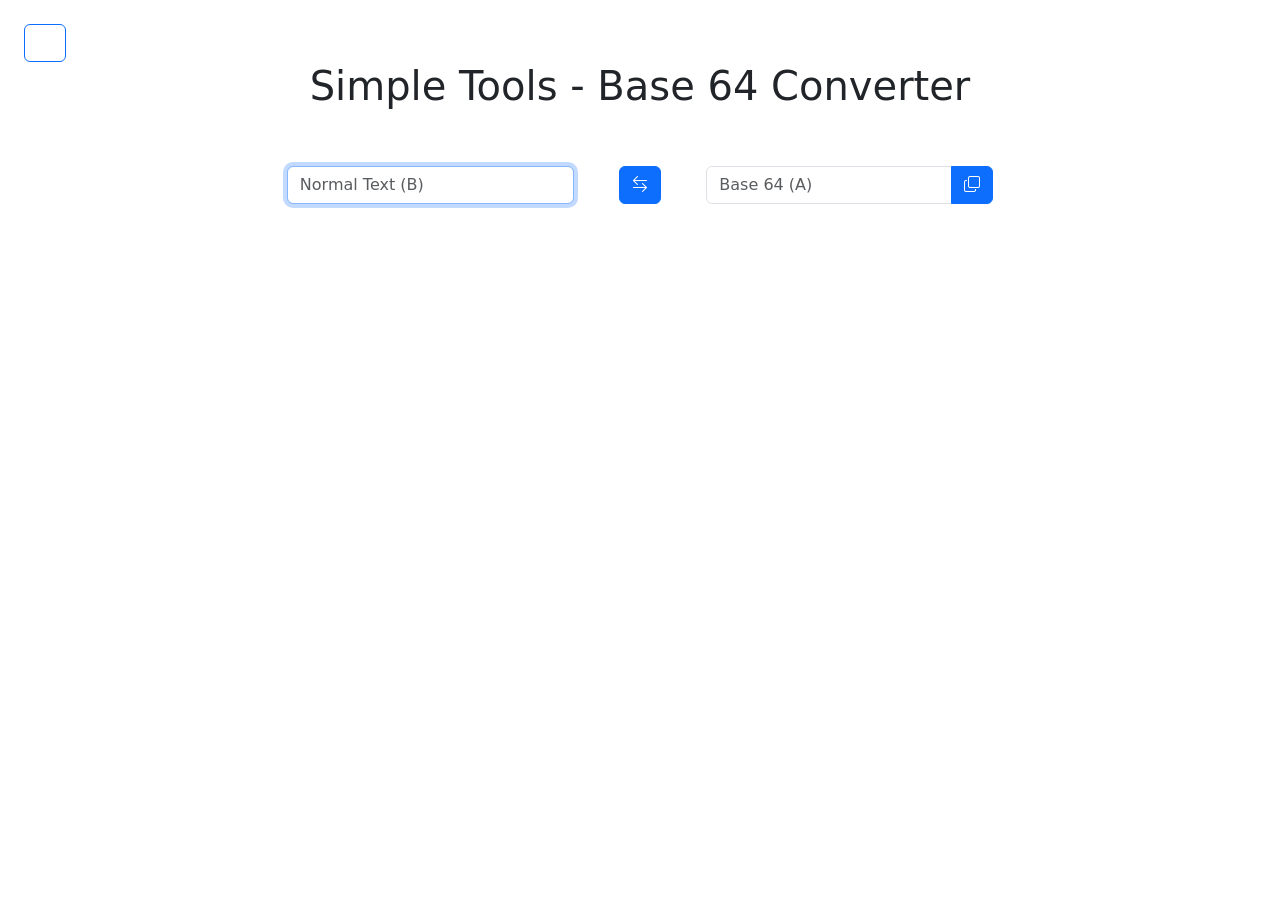
==== pages/b64.html @ 434a8ec2 "First Commit" ====
<!DOCTYPE html>
<html style="color-scheme: dark light;">
    <head>
        <meta name="color-scheme" content="dark light">
        <link href="https://cdn.jsdelivr.net/npm/bootstrap@5.3.3/dist/css/bootstrap.min.css" rel="stylesheet">
        <link rel="stylesheet" href="https://cdn.jsdelivr.net/npm/bootstrap-icons@1.11.3/font/bootstrap-icons.min.css">
        <script src="https://cdn.jsdelivr.net/npm/bootstrap@5.3.3/dist/js/bootstrap.bundle.min.js"></script>
        <title>Base 64 Converter</title>
    </head>
    <body>
        <noscript>
            <a href="../index.html">Back to home</a>
        </noscript>
        <div id="main">
            <div class="row">
                <div class="col-md text-lg-center align-content-center" style="text-align: right !important;">
                    <input class="form-control d-inline-block w-50" type="text" placeholder="Normal Text (B)" id="lefttb" />
                </div>
                <div class="col-md-1 text-center align-content-center">
                    <button class="btn btn-primary" id="switchbtn">
                        <i class="bi bi-arrow-left-right"></i>
                    </button>
                </div>
                <div class="col-md align-content-center">
                    <div class="input-group w-50">
                        <input class="form-control" type="text" placeholder="Base 64 (A)" id="righttb" readonly="readonly" />
                        <button class="btn btn-primary" id="copybtn">
                            <i class="bi bi-copy"></i>
                        </button>
                    </div>
                </div>
            </div>
        </div>
        <div class="modal" id="errormodal">
          <div class="modal-dialog">
            <div class="modal-content">
        
              <!-- Modal Header -->
              <div class="modal-header">
                <h4 class="modal-title">Error</h4>
                <button type="button" class="btn-close" data-bs-dismiss="modal"></button>
              </div>
        
              <!-- Modal body -->
              <div class="modal-body" id="errortext">
                
              </div>
        
              <!-- Modal footer -->
              <div class="modal-footer">
                <button type="button" class="btn btn-danger" data-bs-dismiss="modal">Okay</button>
              </div>
        
            </div>
          </div>
        </div>
    </body>
    <script src="../setup.js"></script>
    <script src="b64.js"></script>
</html>
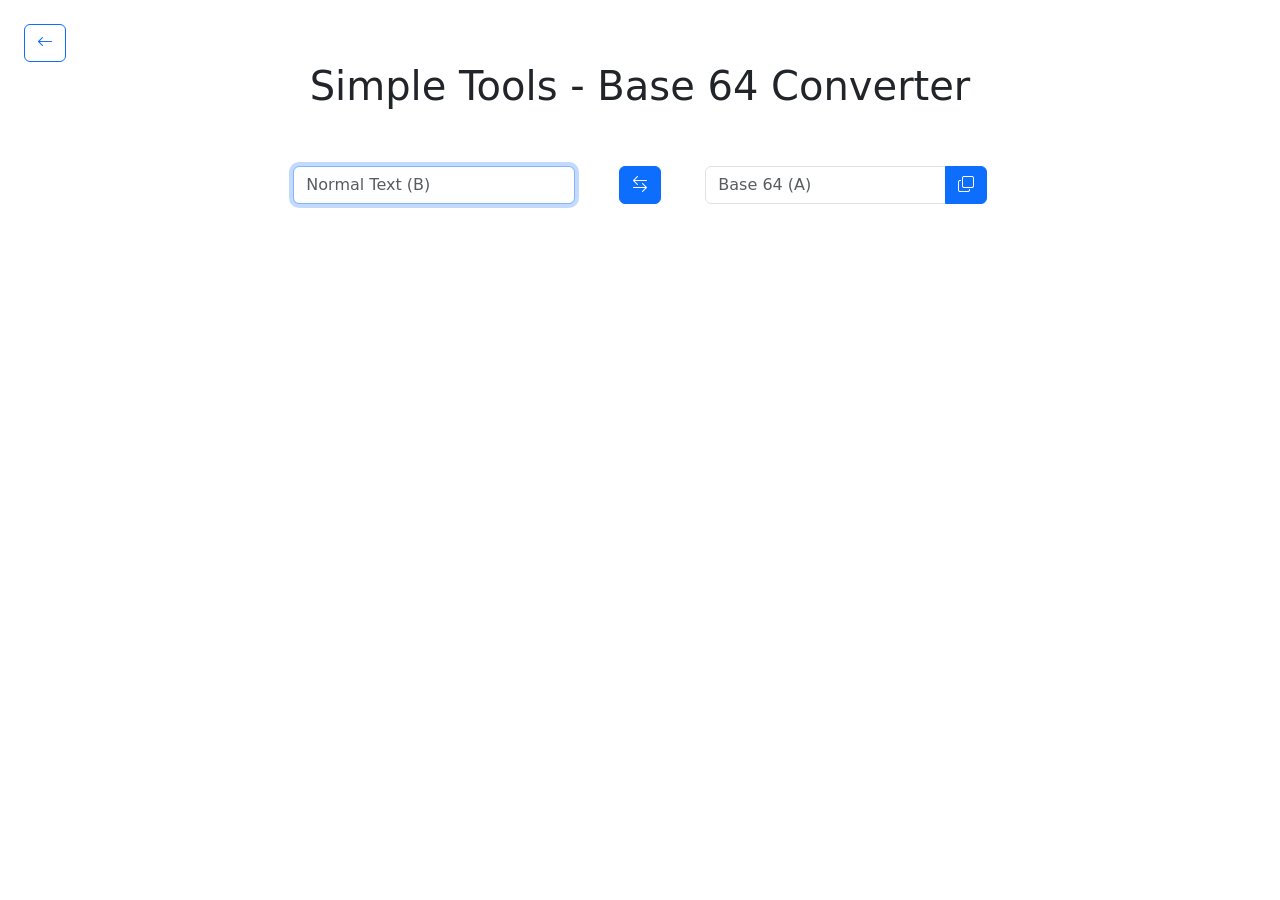
==== commit 152c0b6f: "update mobile optimization and light mode fix" ====
--- a/pages/b64.html
+++ b/pages/b64.html
@@ -1,60 +1,66 @@
 <!DOCTYPE html>
 <html style="color-scheme: dark light;">
-    <head>
-        <meta name="color-scheme" content="dark light">
-        <link href="https://cdn.jsdelivr.net/npm/bootstrap@5.3.3/dist/css/bootstrap.min.css" rel="stylesheet">
-        <link rel="stylesheet" href="https://cdn.jsdelivr.net/npm/bootstrap-icons@1.11.3/font/bootstrap-icons.min.css">
-        <script src="https://cdn.jsdelivr.net/npm/bootstrap@5.3.3/dist/js/bootstrap.bundle.min.js"></script>
-        <title>Base 64 Converter</title>
-    </head>
-    <body>
-        <noscript>
-            <a href="../index.html">Back to home</a>
-        </noscript>
-        <div id="main">
-            <div class="row">
-                <div class="col-md text-lg-center align-content-center" style="text-align: right !important;">
-                    <input class="form-control d-inline-block w-50" type="text" placeholder="Normal Text (B)" id="lefttb" />
-                </div>
-                <div class="col-md-1 text-center align-content-center">
-                    <button class="btn btn-primary" id="switchbtn">
-                        <i class="bi bi-arrow-left-right"></i>
+
+<head>
+    <meta name="color-scheme" content="dark light">
+    <meta name="viewport" content="width=device-width, initial-scale=1.0">
+    <link href="../style.css" rel="stylesheet">
+    <link href="https://cdn.jsdelivr.net/npm/bootstrap@5.3.3/dist/css/bootstrap.min.css" rel="stylesheet">
+    <link rel="stylesheet" href="https://cdn.jsdelivr.net/npm/bootstrap-icons@1.11.3/font/bootstrap-icons.min.css">
+    <script src="https://cdn.jsdelivr.net/npm/bootstrap@5.3.3/dist/js/bootstrap.bundle.min.js"></script>
+    <title>Base 64 Converter</title>
+</head>
+
+<body>
+    <noscript>
+        <a href="../index.html">Back to home</a>
+    </noscript>
+    <div id="main">
+        <div class="row m-2 m-sm-0">
+            <div class="col-md text-lg-center align-content-center" style="text-align: right !important;">
+                <input class="form-control d-inline-block w-sm-50" type="text" placeholder="Normal Text (B)" id="lefttb" />
+            </div>
+            <div class="col-md-1 text-center align-content-center my-4 my-sm-0">
+                <button class="btn btn-primary" id="switchbtn">
+                    <i class="bi bi-arrow-left-right"></i>
+                </button>
+            </div>
+            <div class="col-md align-content-center">
+                <div class="input-group w-sm-50">
+                    <input class="form-control" type="text" placeholder="Base 64 (A)" id="righttb"
+                        readonly="readonly" />
+                    <button class="btn btn-primary" id="copybtn">
+                        <i class="bi bi-copy"></i>
                     </button>
-                </div>
-                <div class="col-md align-content-center">
-                    <div class="input-group w-50">
-                        <input class="form-control" type="text" placeholder="Base 64 (A)" id="righttb" readonly="readonly" />
-                        <button class="btn btn-primary" id="copybtn">
-                            <i class="bi bi-copy"></i>
-                        </button>
-                    </div>
                 </div>
             </div>
         </div>
-        <div class="modal" id="errormodal">
-          <div class="modal-dialog">
+    </div>
+    <div class="modal" id="errormodal">
+        <div class="modal-dialog">
             <div class="modal-content">
-        
-              <!-- Modal Header -->
-              <div class="modal-header">
-                <h4 class="modal-title">Error</h4>
-                <button type="button" class="btn-close" data-bs-dismiss="modal"></button>
-              </div>
-        
-              <!-- Modal body -->
-              <div class="modal-body" id="errortext">
-                
-              </div>
-        
-              <!-- Modal footer -->
-              <div class="modal-footer">
-                <button type="button" class="btn btn-danger" data-bs-dismiss="modal">Okay</button>
-              </div>
-        
+
+                <!-- Modal Header -->
+                <div class="modal-header">
+                    <h4 class="modal-title">Error</h4>
+                    <button type="button" class="btn-close" data-bs-dismiss="modal"></button>
+                </div>
+
+                <!-- Modal body -->
+                <div class="modal-body" id="errortext">
+
+                </div>
+
+                <!-- Modal footer -->
+                <div class="modal-footer">
+                    <button type="button" class="btn btn-danger" data-bs-dismiss="modal">Okay</button>
+                </div>
+
             </div>
-          </div>
         </div>
-    </body>
-    <script src="../setup.js"></script>
-    <script src="b64.js"></script>
+    </div>
+</body>
+<script src="../setup.js"></script>
+<script src="b64.js"></script>
+
 </html>
--- a/style.css
+++ b/style.css
@@ -0,0 +1,16 @@
+@media (prefers-color-scheme: dark) {
+    .dark-mode-text-white {
+        color: white !important;
+    }
+}
+@media (min-width: 576px) {
+    .w-sm-75 {
+        width: 75% !important;
+    }
+    .w-sm-50 {
+        width: 50% !important;
+    }
+    .w-sm-25 {
+        width: 25% !important;
+    }
+}
